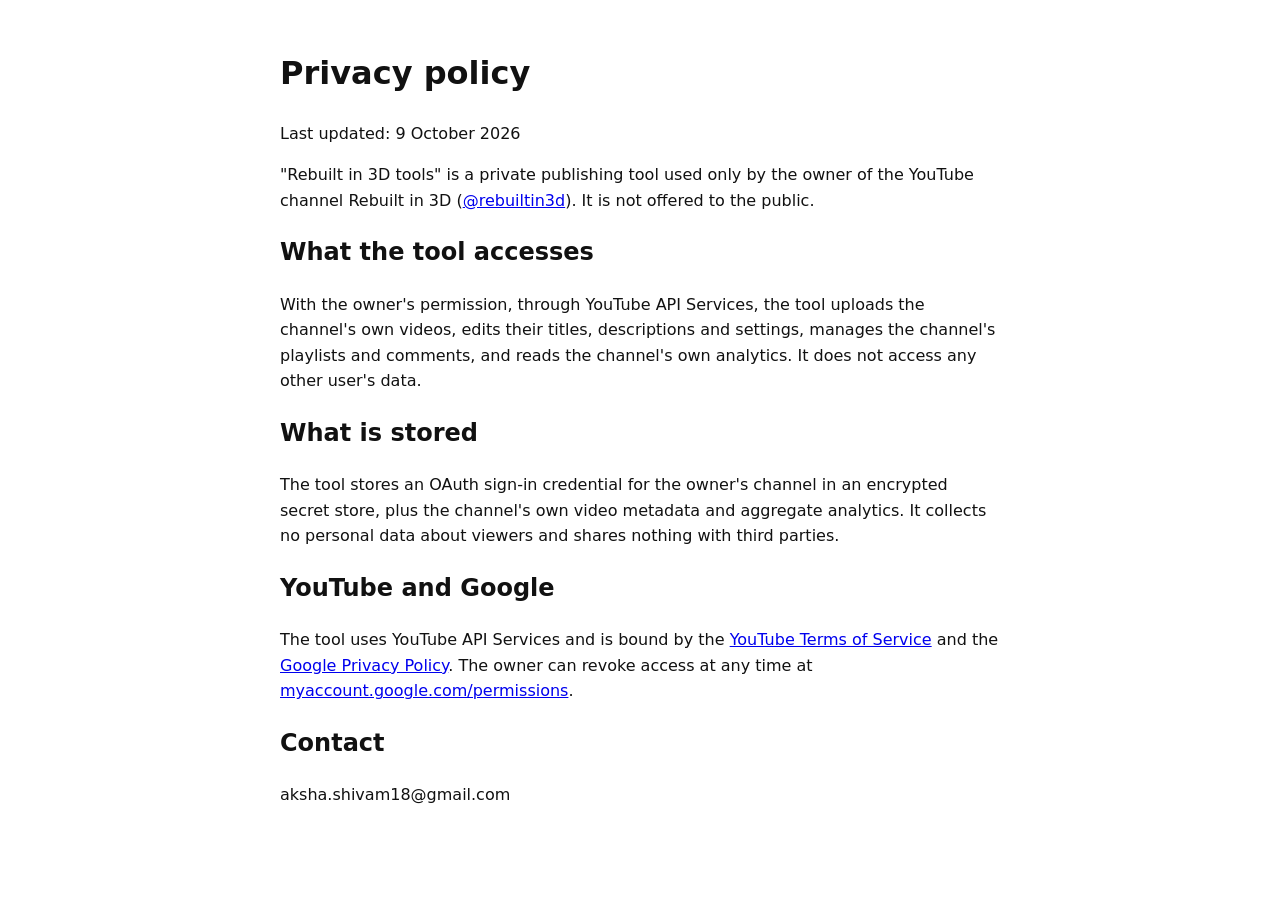
==== docs/privacy.html @ 7ae7c299 "Site: home page and privacy policy" ====
<!doctype html>
<html lang="en">
<head>
<meta charset="utf-8">
<meta name="viewport" content="width=device-width, initial-scale=1">
<title>Privacy policy – Rebuilt in 3D tools</title>
<style>
body{font-family:system-ui,-apple-system,Segoe UI,Roboto,sans-serif;max-width:720px;margin:48px auto;padding:0 20px;line-height:1.6;color:#111}
</style>
</head>
<body>
<h1>Privacy policy</h1>
<p>Last updated: 9 October 2026</p>
<p>"Rebuilt in 3D tools" is a private publishing tool used only by the owner of the YouTube channel Rebuilt in 3D
(<a href="https://www.youtube.com/@rebuiltin3d">@rebuiltin3d</a>). It is not offered to the public.</p>
<h2>What the tool accesses</h2>
<p>With the owner's permission, through YouTube API Services, the tool uploads the channel's own videos, edits their
titles, descriptions and settings, manages the channel's playlists and comments, and reads the channel's own
analytics. It does not access any other user's data.</p>
<h2>What is stored</h2>
<p>The tool stores an OAuth sign-in credential for the owner's channel in an encrypted secret store, plus the channel's
own video metadata and aggregate analytics. It collects no personal data about viewers and shares nothing with third
parties.</p>
<h2>YouTube and Google</h2>
<p>The tool uses YouTube API Services and is bound by the
<a href="https://www.youtube.com/t/terms">YouTube Terms of Service</a> and the
<a href="https://policies.google.com/privacy">Google Privacy Policy</a>. The owner can revoke access at any time at
<a href="https://myaccount.google.com/permissions">myaccount.google.com/permissions</a>.</p>
<h2>Contact</h2>
<p>aksha.shivam18@gmail.com</p>
</body>
</html>
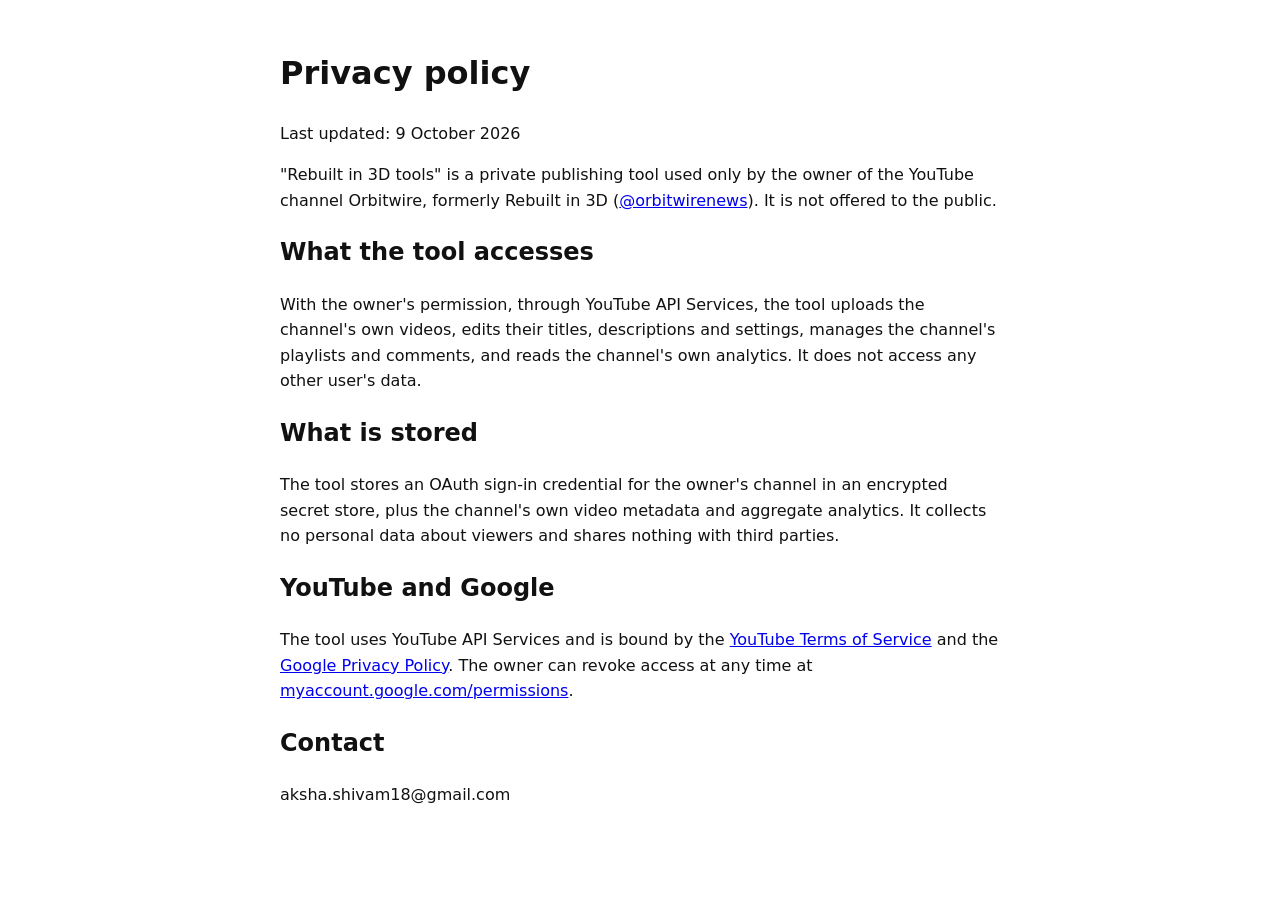
==== commit 1bceba05: "Rebrand to Orbitwire and add the trend radar (Wikipedia, Google Trends, Wikidata)" ====
--- a/docs/privacy.html
+++ b/docs/privacy.html
@@ -11,8 +11,9 @@
 <body>
 <h1>Privacy policy</h1>
 <p>Last updated: 9 October 2026</p>
-<p>"Rebuilt in 3D tools" is a private publishing tool used only by the owner of the YouTube channel Rebuilt in 3D
-(<a href="https://www.youtube.com/@rebuiltin3d">@rebuiltin3d</a>). It is not offered to the public.</p>
+<p>"Rebuilt in 3D tools" is a private publishing tool used only by the owner of the YouTube channel Orbitwire,
+formerly Rebuilt in 3D (<a href="https://www.youtube.com/@orbitwirenews">@orbitwirenews</a>). It is not offered to the
+public.</p>
 <h2>What the tool accesses</h2>
 <p>With the owner's permission, through YouTube API Services, the tool uploads the channel's own videos, edits their
 titles, descriptions and settings, manages the channel's playlists and comments, and reads the channel's own
